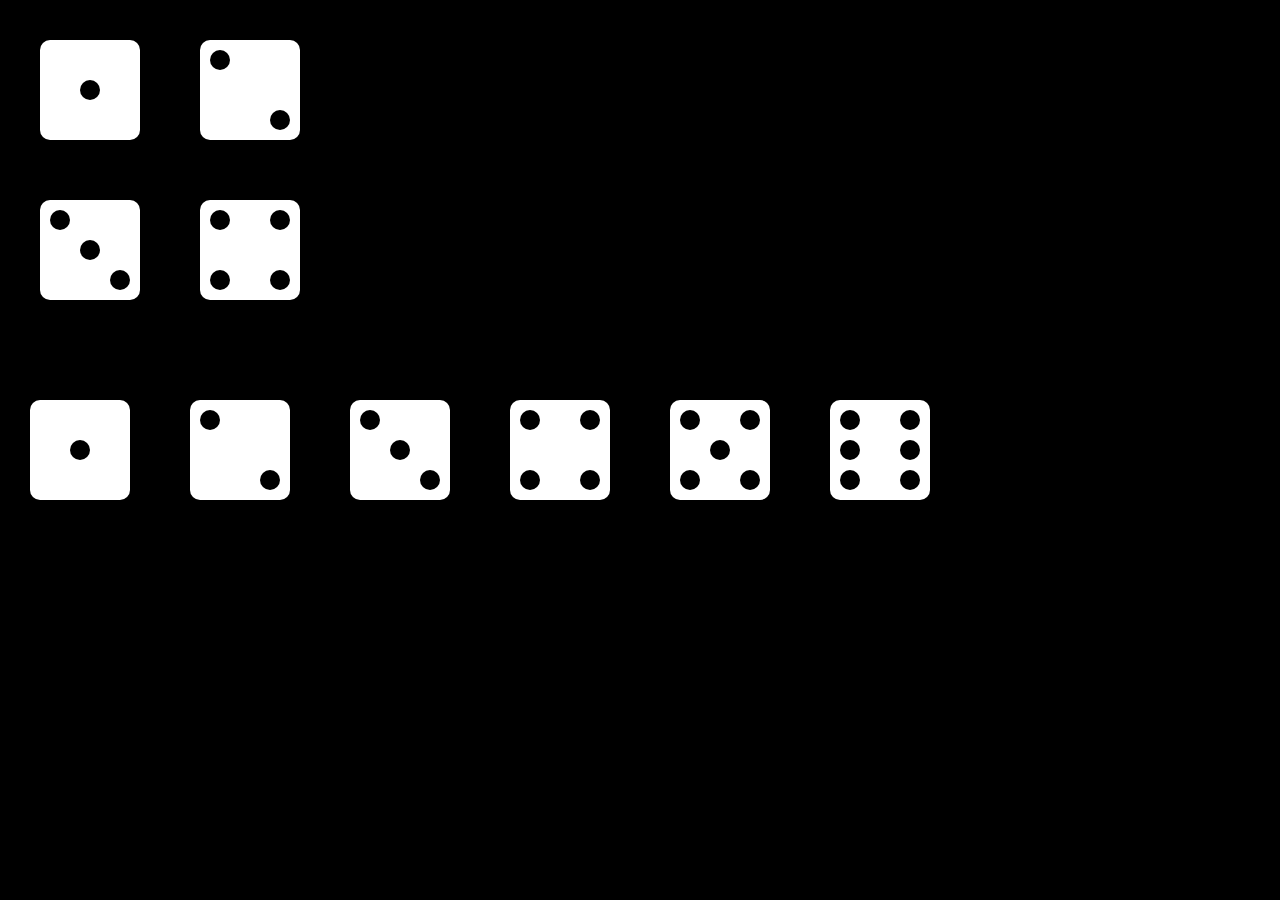
==== flex2.html @ db490302 "first commit" ====
<!DOCTYPE html>
<html lang="en">

<head>
    <meta charset="UTF-8">
    <meta name="viewport" content="width=device-width, initial-scale=1.0">
    <meta http-equiv="X-UA-Compatible" content="ie=edge">
    <title>Document</title>
    <style>
        * {
            margin: 0;
            padding: 0
        }

        body {
            background: black;
            display: flex;
            flex-wrap: wrap;
        }

        .box1 {
            width: 350px;
            height: 350px;
            margin: 10px;
            display: flex;
        }
        .box2{
            display: flex;     
        }

        .column {
            display: flex;
            flex-direction: column;
        }

        .container {
            width: 80px;
            height: 80px;
            margin: 30px;
            padding: 10px;
            background: white;
            border-radius: 10%;
            display: flex;

        }

        .item {
            width: 20px;
            height: 20px;
            background: black;
            border-radius: 50%
        }

        .container1 {
            justify-content: center;
            align-items: center
        }

        .container2 {
            flex-direction: column;
            justify-content: space-between
        }


        .item2:nth-child(1) {
            align-self: flex-start;
        }

        .item2:nth-child(2) {
            align-self: flex-end;
        }

        .item3:nth-child(1) {
            align-self: flex-start;
        }

        .item3:nth-child(2) {
            align-self: center
        }

        .item3:nth-child(3) {
            align-self: flex-end;
        }


        .row {
            display: flex;
            justify-content: space-between;
        }

        .item5 {
            align-self: center
        }
       
    </style>
</head>

<body>
    <div class="box1">
        <div class="column">
            <div class="container container1">
                <div class="item"></div>
            </div>
            <div class="container container2">
                <div class="item item3"></div>
                <div class="item item3"></div>
                <div class="item item3"></div>
            </div>
        </div>

        <div class="column">
            <div class="container container2">
                <div class="item item2"></div>
                <div class="item item2"></div>
            </div>
            <div class="container container2">
                <div class="row">
                    <div class="item"></div>
                    <div class="item"></div>
                </div>
                <div class="row">
                    <div class="item"></div>
                    <div class="item"></div>
                </div>
            </div>

        </div>
    </div>

    <div class="box2">
    <div class="container container1">
        <div class="item"></div>
    </div>
    <div class="container container2">
        <div class="item item2"></div>
        <div class="item item2"></div>
    </div>
    <div class="container container2">
        <div class="item item3"></div>
        <div class="item item3"></div>
        <div class="item item3"></div>
    </div>
    <div class="container container2">
        <div class="row">
            <div class="item"></div>
            <div class="item"></div>
        </div>
        <div class="row">
            <div class="item"></div>
            <div class="item"></div>
        </div>
    </div>
    <div class="container container2">
        <div class="row">
            <div class="item "></div>
            <div class="item "></div>
        </div>
        <div class="item item5"></div>
        <div class="row">
            <div class="item "></div>
            <div class="item "></div>
        </div>

    </div>

    <div class="container container2">
        <div class="row">
            <div class="item"></div>
            <div class="item"></div>
        </div>
        <div class="row">
            <div class="item"></div>
            <div class="item"></div>
        </div>
        <div class="row">
            <div class="item"></div>
            <div class="item"></div>
        </div>
    </div>
</div>
</body>

</html>
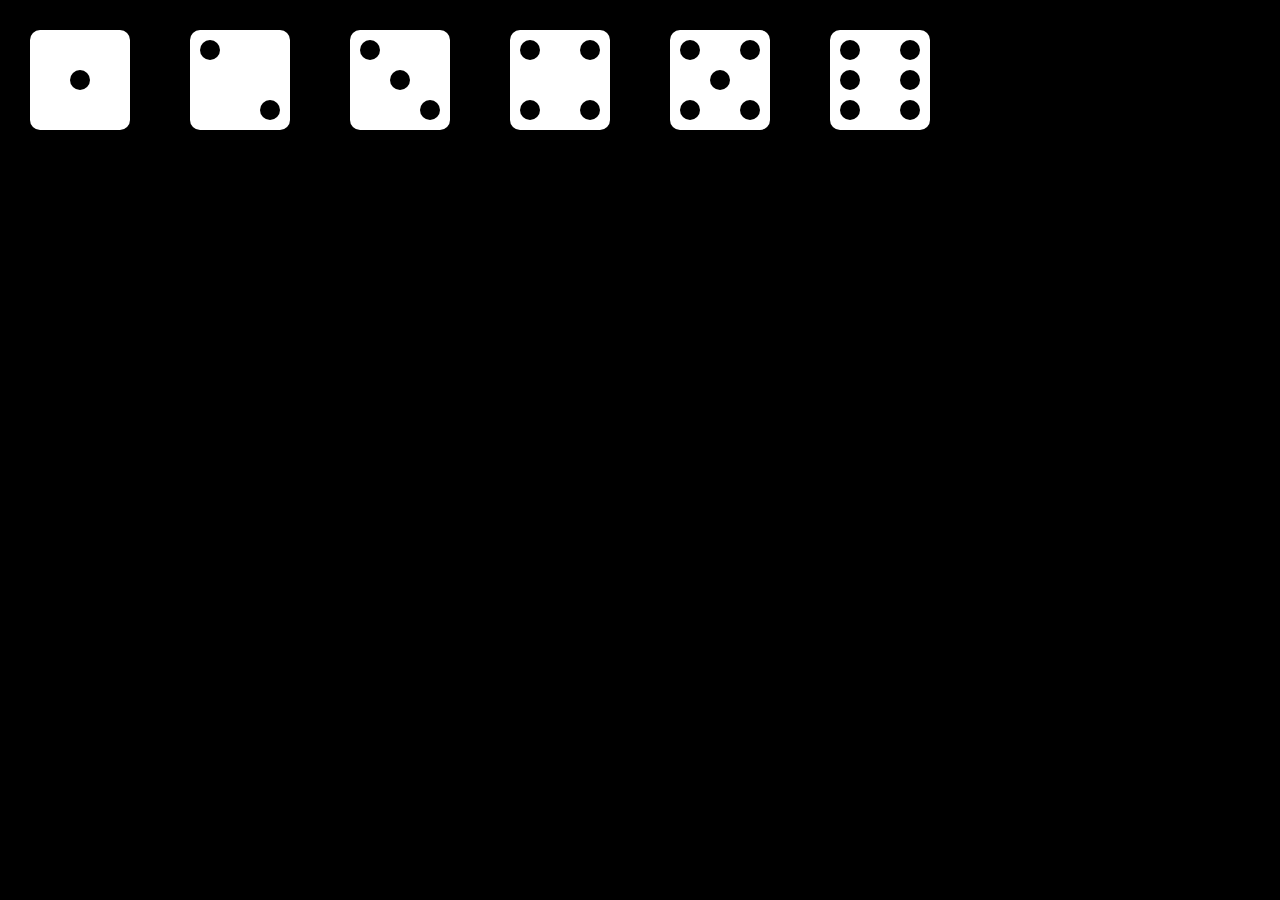
==== commit 429a9ee7: "Update flex2.html" ====
--- a/flex2.html
+++ b/flex2.html
@@ -18,21 +18,7 @@
             flex-wrap: wrap;
         }
 
-        .box1 {
-            width: 350px;
-            height: 350px;
-            margin: 10px;
-            display: flex;
-        }
-        .box2{
-            display: flex;     
-        }
-
-        .column {
-            display: flex;
-            flex-direction: column;
-        }
-
+  
         .container {
             width: 80px;
             height: 80px;
@@ -96,38 +82,7 @@
 </head>
 
 <body>
-    <div class="box1">
-        <div class="column">
-            <div class="container container1">
-                <div class="item"></div>
-            </div>
-            <div class="container container2">
-                <div class="item item3"></div>
-                <div class="item item3"></div>
-                <div class="item item3"></div>
-            </div>
-        </div>
-
-        <div class="column">
-            <div class="container container2">
-                <div class="item item2"></div>
-                <div class="item item2"></div>
-            </div>
-            <div class="container container2">
-                <div class="row">
-                    <div class="item"></div>
-                    <div class="item"></div>
-                </div>
-                <div class="row">
-                    <div class="item"></div>
-                    <div class="item"></div>
-                </div>
-            </div>
-
-        </div>
-    </div>
-
-    <div class="box2">
+    
     <div class="container container1">
         <div class="item"></div>
     </div>
@@ -177,7 +132,7 @@
             <div class="item"></div>
         </div>
     </div>
-</div>
+
 </body>
 
-</html>+</html>
